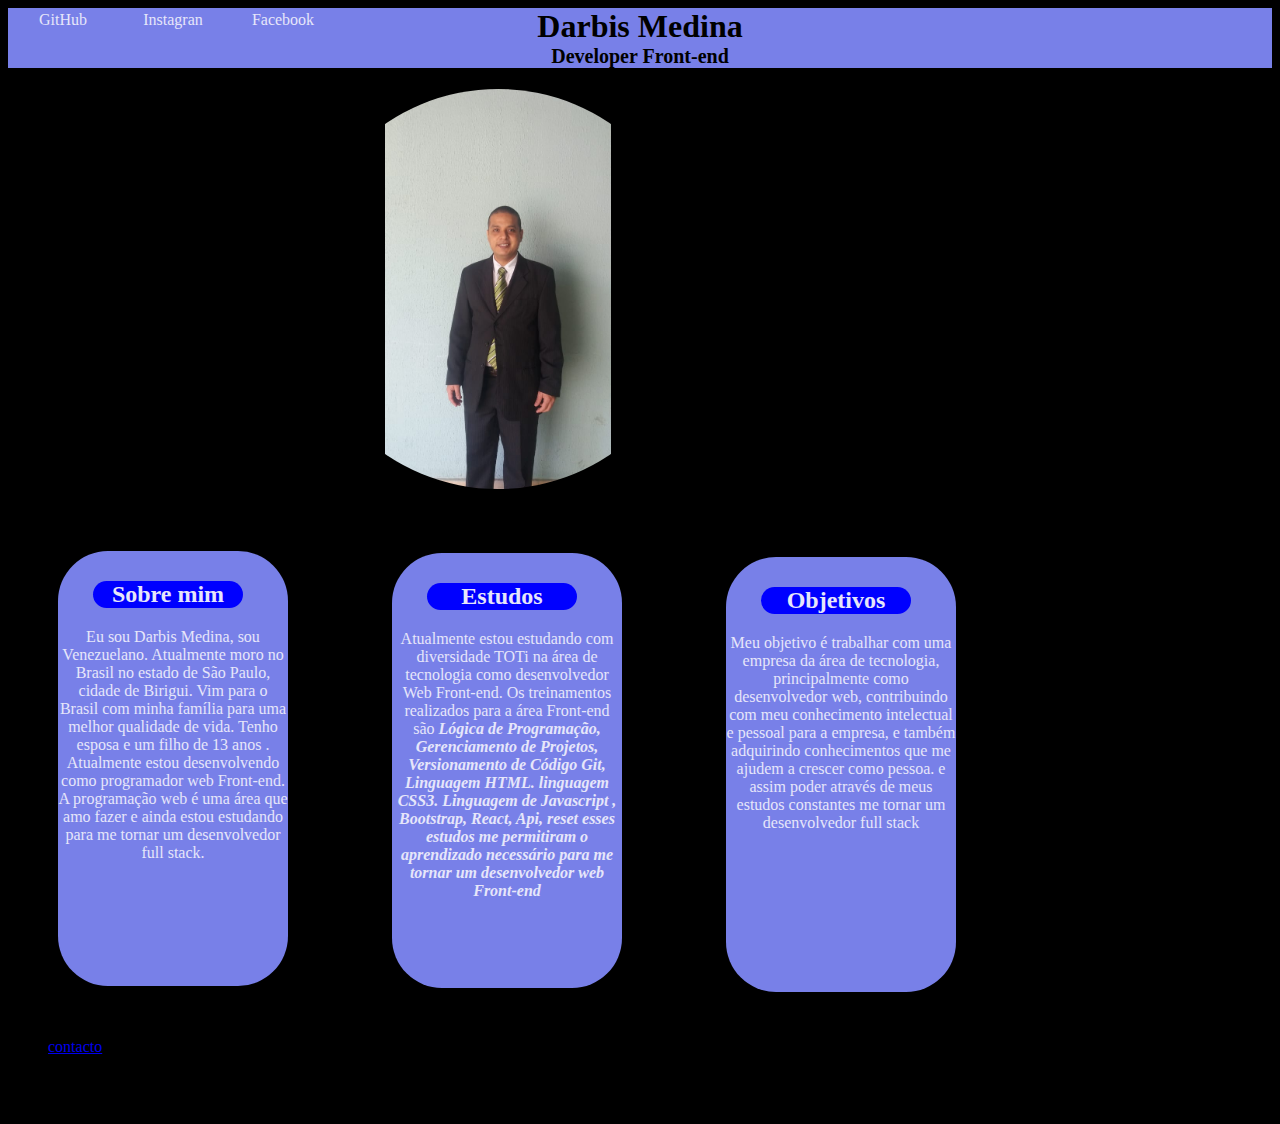
==== index.html @ d03bc84b "projeto css" ====
<html lang="PT-BR">
<head>
    <meta charset="UTF-8">
    <meta http-equiv="X-UA-Compatible" content="IE=edge">
    <meta name="viewport" content="width=device-width, initial-scale=1.0">
    <title>PORTAFOLIO</title>
    <link rel="stylesheet" href="css/projeto.CSS" type="text/css"/>





</head>

<body>
    <!--esta é o cabeçalho do header-->
<header>
    <div class="cabesalho"  >
        
<nav>
    
 <ul class="menu">
    <li class="Github">
    <a href=""> 
        <span class="github2">GitHub</span>

    </a>
    
    </li>

    <li class="instagram">
        <a href="https://www.instagram.com/darbisjmedina/" target="_blank" rel="noopener">
            <span class="instagran2">Instagran</span>
        </a>
    
    </li>
    <li class="facebook">
        <a href="https://www.facebook.com/darbis.medina.9" target="_blank" rel="noopener">

     <span class="facebook2">Facebook</span>

        </a>
    </li>
 </ul>

       
    
</nav>
<div class="titulo_nome">
<h1 class="titulo">
    
    <span class="titulo__principal">Darbis Medina</span>
    <span class="titulo__secundario">Developer Front-end</span>
</h1>
</div>
  </div>

</header>
<!--esso aqui é a main-->
<main>
    
    <figure class="foto">
        <img src="img/Darbis1.jpg" alt="foto Perfil" width="400" height="400">
    </figure>

    
        
     <div class="sobre div" >
         <div class="sobre__mim">
            <div class="titulo_sobre">
            <h2 class="todo_sobre">Sobre mim</h2>
            </div>
         
        
            <P class="Paragrafo__sobremim p">
                Eu sou Darbis Medina, sou Venezuelano. 
                Atualmente moro no Brasil no estado de São Paulo, cidade de Birigui. 
                Vim para o Brasil com minha família para uma melhor qualidade de vida. 
                Tenho esposa e um filho de 13 anos . Atualmente estou desenvolvendo como programador web Front-end. 
                A programação web é uma área que amo fazer e ainda estou estudando para me tornar um desenvolvedor full stack.
            </P>
     
    </div>
   </div>
        
    

   <div class="estudos div">
    <div class="sobre_estudos">
        <div class="titulo_estudos">
        <h2 class="meus_estudos">Estudos</h2>
         </div>
        
        <p class="paragrafo_estudos p">
            Atualmente estou estudando com diversidade TOTi na área de tecnologia como desenvolvedor Web Front-end. 
            Os treinamentos realizados para a área Front-end são 
           <strong> <em>Lógica de Programação, Gerenciamento de Projetos, Versionamento de Código Git, Linguagem HTML. linguagem CSS3. 
            Linguagem de Javascript , Bootstrap, React, Api, reset esses estudos me permitiram o aprendizado necessário para me tornar um desenvolvedor web Front-end</em></strong>

        </p>
    </div>
</div>

<div class="objetivo div">
       <div>
        <div class="todo_objetivo">
        <h2 class="titulo_objetivo">Objetivos</h2>
        </div>
        <p class="paragrafo_objetivo p">
            Meu objetivo é trabalhar com uma empresa da área de tecnologia, 
            principalmente como desenvolvedor web, contribuindo com meu conhecimento intelectual e pessoal para a empresa, 
            e também adquirindo conhecimentos que me ajudem a crescer como pessoa. 
            e assim poder através de meus estudos constantes me tornar um desenvolvedor full stack

        </p>
    </div>
</div>

</main>
<!--esso aqui é o footer-->
<footer>
<nav>
<ul>
<li><a href="https://mywhats.net/1395388" target="_blank" rel="nooppener">contacto</a></li>

<li><a href=""></a>linkden</li>

</ul>

<p>todos directos reservado</p>
</nav>

</footer>



 
    
</body>
</html>
---- css/projeto.CSS ----
body{
    background-color: black;
}

.cabesalho{
    background-color: #7880e8;
    text-align: center;
    margin: 0px 0px;
}
.titulo_nome{
  
}



.titulo__principal{
    display: block;
    font-size: 32px;
     text-align: center;
     position: relative;
     right:165px;
}
.titulo__secundario{
    font-size: 20px;
    

}

.menu{
    margin:0;
    padding:0;
    list-style-type:none;
}

.menu a{
    width:100px;
  text-decoration:none;
  text-align:center;
  color: lavender;
  padding:3px 5px;
  display:block;
}

.menu li{
    float:left;
    
}





.foto img {
    border-radius: 700px;
    position: relative;
    left: 250px;
    object-fit: contain;
    
}

.sobre{
    height: 425px;
    width:230px ;
    background-color:#7880e8 ;
    border-radius: 50px;
    margin-top: 10px;
    box-shadow:5px  1px 2px 0 rgb(0 0 0 /12%);
    padding-top: 10px;
    position: relative;
    left: 50px;
    

}

.sobre: hover{
    box-shadow:5px  1px 2px 0 rgb(0 0 0 /12%); ;

}


.p{
    color: lavender;
    
}


.div{
    display: inline-block;
    
}

.titulo_sobre{
    background-color: blue;
    color: lavender;
    border-radius: 50px;
    width: 150px;
    margin: left 20px;
    position: relative;
    left: 35px;

    
    
}

.todo_sobre{
    text-align: center;

}

.paragrafo__sobremim{
    text-align: center;
}

   .estudos{
    
    height: 425px;
    width:230px ;
    background-color:#7880e8 ;
    border-radius: 50px;
    margin-top: 10px;
    box-shadow:5px  1px 2px 0 rgb(0 0 0 /12%);
    padding-top: 10px;
    position: relative;
    top: 38px;
    left: 150px;
   
    
}

.titulo_estudos{
    background-color: blue;
    color: lavender;
    border-radius: 50px;
    width: 150px;
    margin: left 20px;
    position: relative;
    left: 35px;

}

.meus_estudos{
    text-align: center;
}
    
.paragrafo_estudos{
    text-align: center;

}


.objetivo{
    height: 425px;
    width:230px ;
    background-color:#7880e8 ;
    border-radius: 50px;
    margin-top: 10px;
    box-shadow:5px  1px 2px 0 rgb(0 0 0 /12%);
    padding-top: 10px;
    position: relative;
    left: 250px;
    bottom: 30px;
    

}

.todo_objetivo{

    background-color: blue;
    color: lavender;
    border-radius: 50px;
    width: 150px;
    margin: left 20px;
    position: relative;
    left: 35px;
}
    
.titulo_objetivo{

 text-align: center;
}

.paragrafo_objetivo{
    text-align: center;
}
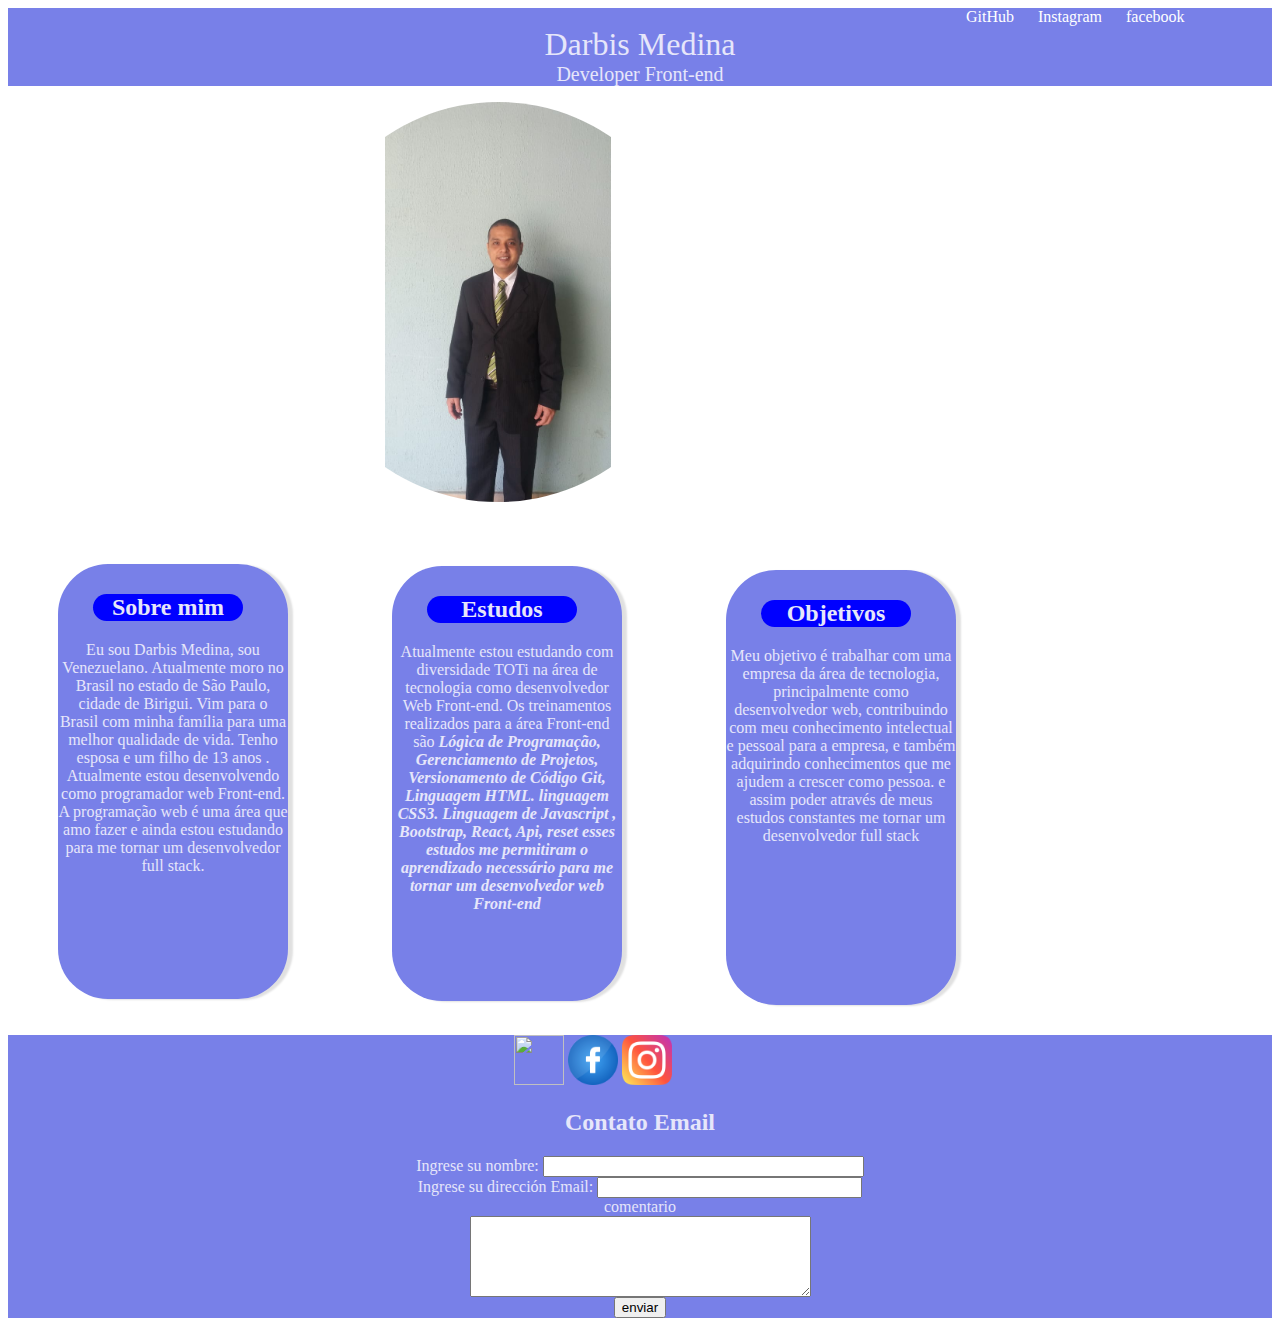
==== commit 45682e40: "projetocss" ====
--- a/index.html
+++ b/index.html
@@ -15,45 +15,28 @@
 <body>
     <!--esta é o cabeçalho do header-->
 <header>
-    <div class="cabesalho"  >
+    <div class="menu menuh">
         
-<nav>
+        <a href="https://github.com/darbismedina?tab=repositories" target="_blank">GitHub</a>
+        <a href="https://www.instagram.com/darbisjmedina/" target="_blank">Instagram</a>
+        <a href="https://www.facebook.com/darbis.medina.9" target="_blank">facebook</a>
+      
+    </div>
+      
+    <div class="titulo">
+
+        <span class="titulo1">Darbis Medina<span>
+        <span class="titulo2">Developer Front-end</span>
+
+
+    </div>
+
+
+      
     
- <ul class="menu">
-    <li class="Github">
-    <a href=""> 
-        <span class="github2">GitHub</span>
 
-    </a>
-    
-    </li>
 
-    <li class="instagram">
-        <a href="https://www.instagram.com/darbisjmedina/" target="_blank" rel="noopener">
-            <span class="instagran2">Instagran</span>
-        </a>
-    
-    </li>
-    <li class="facebook">
-        <a href="https://www.facebook.com/darbis.medina.9" target="_blank" rel="noopener">
 
-     <span class="facebook2">Facebook</span>
-
-        </a>
-    </li>
- </ul>
-
-       
-    
-</nav>
-<div class="titulo_nome">
-<h1 class="titulo">
-    
-    <span class="titulo__principal">Darbis Medina</span>
-    <span class="titulo__secundario">Developer Front-end</span>
-</h1>
-</div>
-  </div>
 
 </header>
 <!--esso aqui é a main-->
@@ -118,17 +101,34 @@
 
 </main>
 <!--esso aqui é o footer-->
-<footer>
-<nav>
-<ul>
-<li><a href="https://mywhats.net/1395388" target="_blank" rel="nooppener">contacto</a></li>
+<footer class="pe">
 
-<li><a href=""></a>linkden</li>
+<a href="https://mywhats.net/1395388" target="_blank" rel="nooppener"><img src="img/Whatsapp.png" alt="" class="img"></a>
+<a href="https://www.facebook.com/darbis.medina.9" target="_blank"><img src="img/facebook.png" alt="" class="img"></a>
+<a href="https://www.instagram.com/darbisjmedina/" target="_blank"><img src="img/instagram.png" alt="" class="img"></a>
 
-</ul>
 
-<p>todos directos reservado</p>
-</nav>
+
+
+
+
+<div class="contato">
+
+    <h2 class="h2">Contato Email</h2>
+<form action="mailto:reclamos@gmail.com" method="post" enctype="text/plain" class="formulario">
+  Ingrese su nombre: 
+  <input type="text" name="nombre" size="37">
+  <br>
+  Ingrese su dirección Email: 
+  <input type="text" name="dirección" size="30">
+  <br>
+  comentario
+  <br>
+  <textarea rows="5" cols="40" name="problema"></textarea>
+  <br>
+  <input type="submit" value="enviar">
+</form>
+</div>
 
 </footer>
 
--- a/css/projeto.CSS
+++ b/css/projeto.CSS
@@ -1,52 +1,62 @@
 
 
 body{
-    background-color: black;
-}
-
-.cabesalho{
-    background-color: #7880e8;
-    text-align: center;
-    margin: 0px 0px;
-}
-.titulo_nome{
-  
-}
-
-
-
-.titulo__principal{
+    
+}
+
+
+
+
+
+
+
+
+
+    
+.menu{
+    background-color:#7880e8 ;
+}
+
+
+.menuh a{
+    background-color:;
+    color: white;
+    text-decoration: none;
+    position: relative;
+    left: 75%;
+
+    width: 20px;
+    text-align: center;
+    padding: 10px;
+    
+}
+
+.menuh a:hover {
+   background-color: white;
+    color: #7880e8 ;
+}
+
+
+
+.titulo{
+    background-color:#7880e8 ;
+    
+}
+
+.titulo1{
+    font-size: 32px;
+    text-align: center;
     display: block;
-    font-size: 32px;
-     text-align: center;
-     position: relative;
-     right:165px;
-}
-.titulo__secundario{
+    color: lavender;
+}
+.titulo2{
     font-size: 20px;
-    
-
-}
-
-.menu{
-    margin:0;
-    padding:0;
-    list-style-type:none;
-}
-
-.menu a{
-    width:100px;
-  text-decoration:none;
-  text-align:center;
-  color: lavender;
-  padding:3px 5px;
-  display:block;
-}
-
-.menu li{
-    float:left;
-    
-}
+    display: block;
+    color: lavender;
+    
+}
+
+    
 
 
 
@@ -183,4 +193,29 @@
 
 .paragrafo_objetivo{
     text-align: center;
+}
+
+
+.pe{
+    background-color: #7880e8;
+
+
+}
+.contato  {
+    text-align: center;
+    
+}  
+.formulario {
+    color:lavender;
+
+}
+.h2{
+    color:lavender ;
+}
+
+.img{
+    width: 50px;
+    height: 50px;
+    position: relative;
+    left: 40%;
 }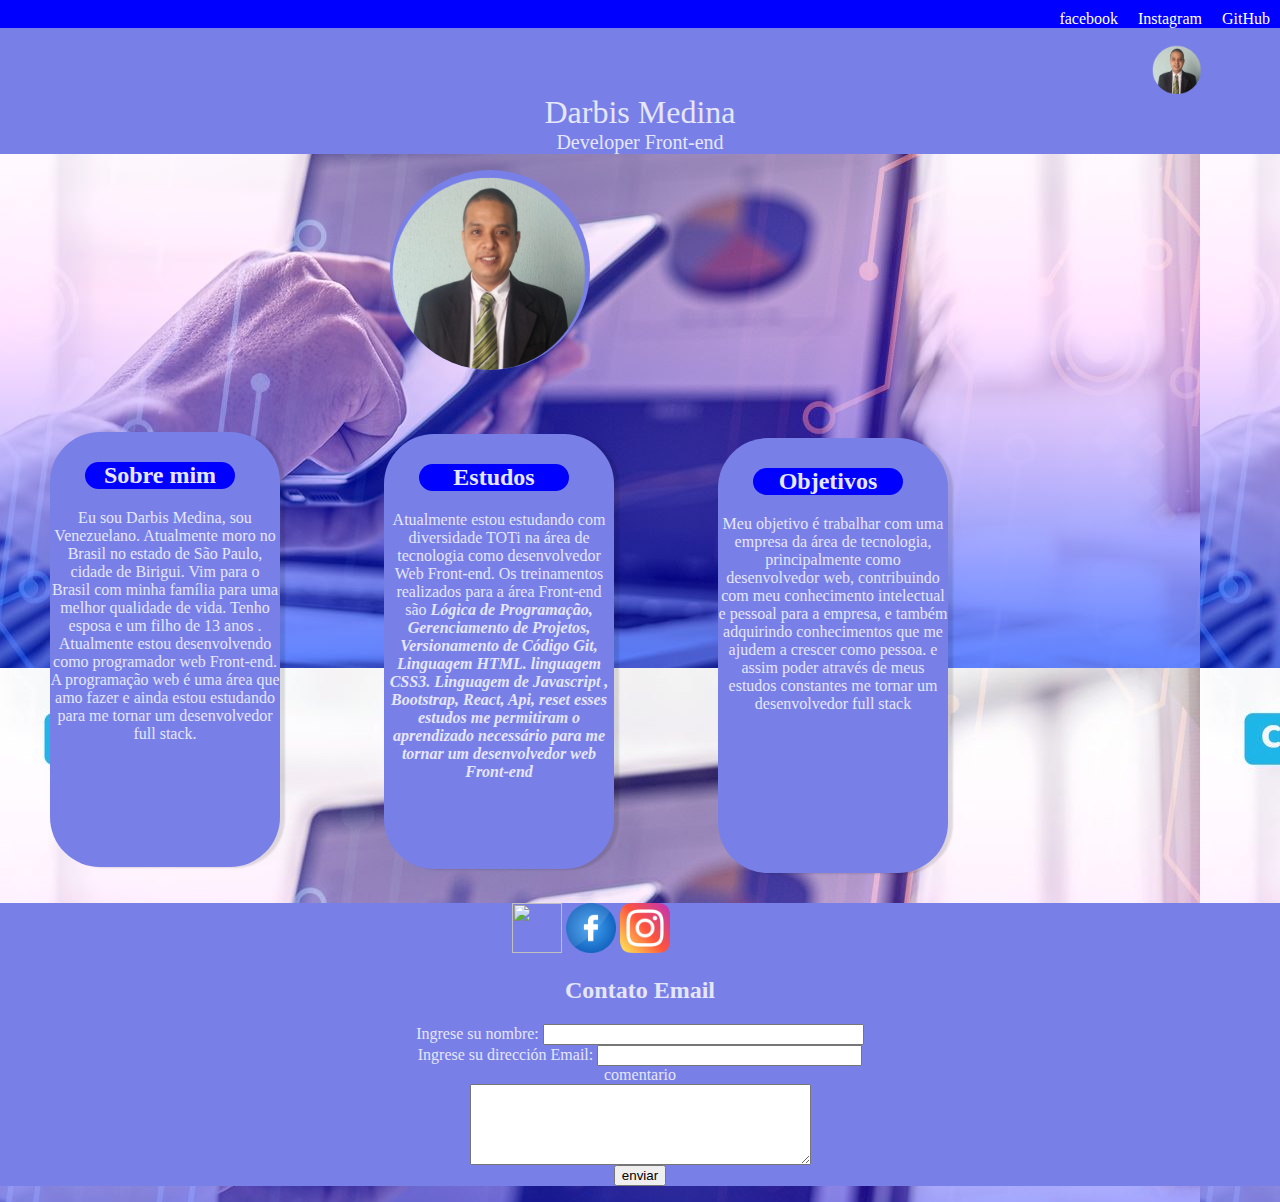
==== commit e3d595fd: "renovação do arquivo" ====
--- a/index.html
+++ b/index.html
@@ -7,7 +7,12 @@
     <link rel="stylesheet" href="css/projeto.CSS" type="text/css"/>
 
 
+<style>
+body{
+    background-image: url(img/aplicativo1.jpg);
+}
 
+</style>
 
 
 </head>
@@ -15,12 +20,18 @@
 <body>
     <!--esta é o cabeçalho do header-->
 <header>
-    <div class="menu menuh">
+    <nav class="menu menuh">
+        <div>
+    <ul class="menulista">
         
-        <a href="https://github.com/darbismedina?tab=repositories" target="_blank">GitHub</a>
-        <a href="https://www.instagram.com/darbisjmedina/" target="_blank">Instagram</a>
-        <a href="https://www.facebook.com/darbis.medina.9" target="_blank">facebook</a>
-      
+       <li> <a href="https://github.com/darbismedina?tab=repositories" target="_blank">GitHub</a></li>
+       <li> <a href="https://www.instagram.com/darbisjmedina/" target="_blank">Instagram</a></li>
+       <li> <a href="https://www.facebook.com/darbis.medina.9" target="_blank">facebook</a></li>
+    </ul>
+    <div class="avatar">
+        <img src="img/Darbis2.png" alt="">
+    </div>
+
     </div>
       
     <div class="titulo">
@@ -30,6 +41,7 @@
 
 
     </div>
+</nav>
 
 
       
@@ -43,7 +55,7 @@
 <main>
     
     <figure class="foto">
-        <img src="img/Darbis1.jpg" alt="foto Perfil" width="400" height="400">
+        <img src="img/Darbis2.png" alt="foto Perfil" width="200" height="200">
     </figure>
 
     
--- a/css/projeto.CSS
+++ b/css/projeto.CSS
@@ -1,6 +1,9 @@
 
 
 body{
+    margin: 0;
+
+
     
 }
 
@@ -17,14 +20,24 @@
     background-color:#7880e8 ;
 }
 
+.menu li{
+    list-style: none;
+    margin-top: 10px;
+  
+}
+ .menulista{
+    display: flex;
+    flex-direction: row-reverse;
+    background-color: blue
+    
+
+
+ }
 
 .menuh a{
     background-color:;
     color: white;
     text-decoration: none;
-    position: relative;
-    left: 75%;
-
     width: 20px;
     text-align: center;
     padding: 10px;
@@ -32,8 +45,27 @@
 }
 
 .menuh a:hover {
-   background-color: white;
-    color: #7880e8 ;
+   background-color:;
+    color: #8ff10e ;
+}
+
+.avatar{
+    background-color: yellow;
+    height: 50px;
+    width: 50px;
+    border-radius: 50%;
+    display: flex;
+    align-items: center;
+    justify-content: center;
+    position: relative;
+    left: 90%;
+
+}
+
+.avatar img{
+    height: 100%;
+    width: 100%;
+
 }
 
 
@@ -64,10 +96,16 @@
 
 .foto img {
     border-radius: 700px;
-    position: relative;
-    left: 250px;
+     position: relative;
+     left: 350px;
+    
     object-fit: contain;
     
+}
+
+.foto{
+    
+  
 }
 
 .sobre{
@@ -198,6 +236,8 @@
 
 .pe{
     background-color: #7880e8;
+    margin-bottom: 0px;
+
 
 
 }
@@ -218,4 +258,9 @@
     height: 50px;
     position: relative;
     left: 40%;
-}+}
+
+@media screen and (min-width:320px) {
+    
+}
+    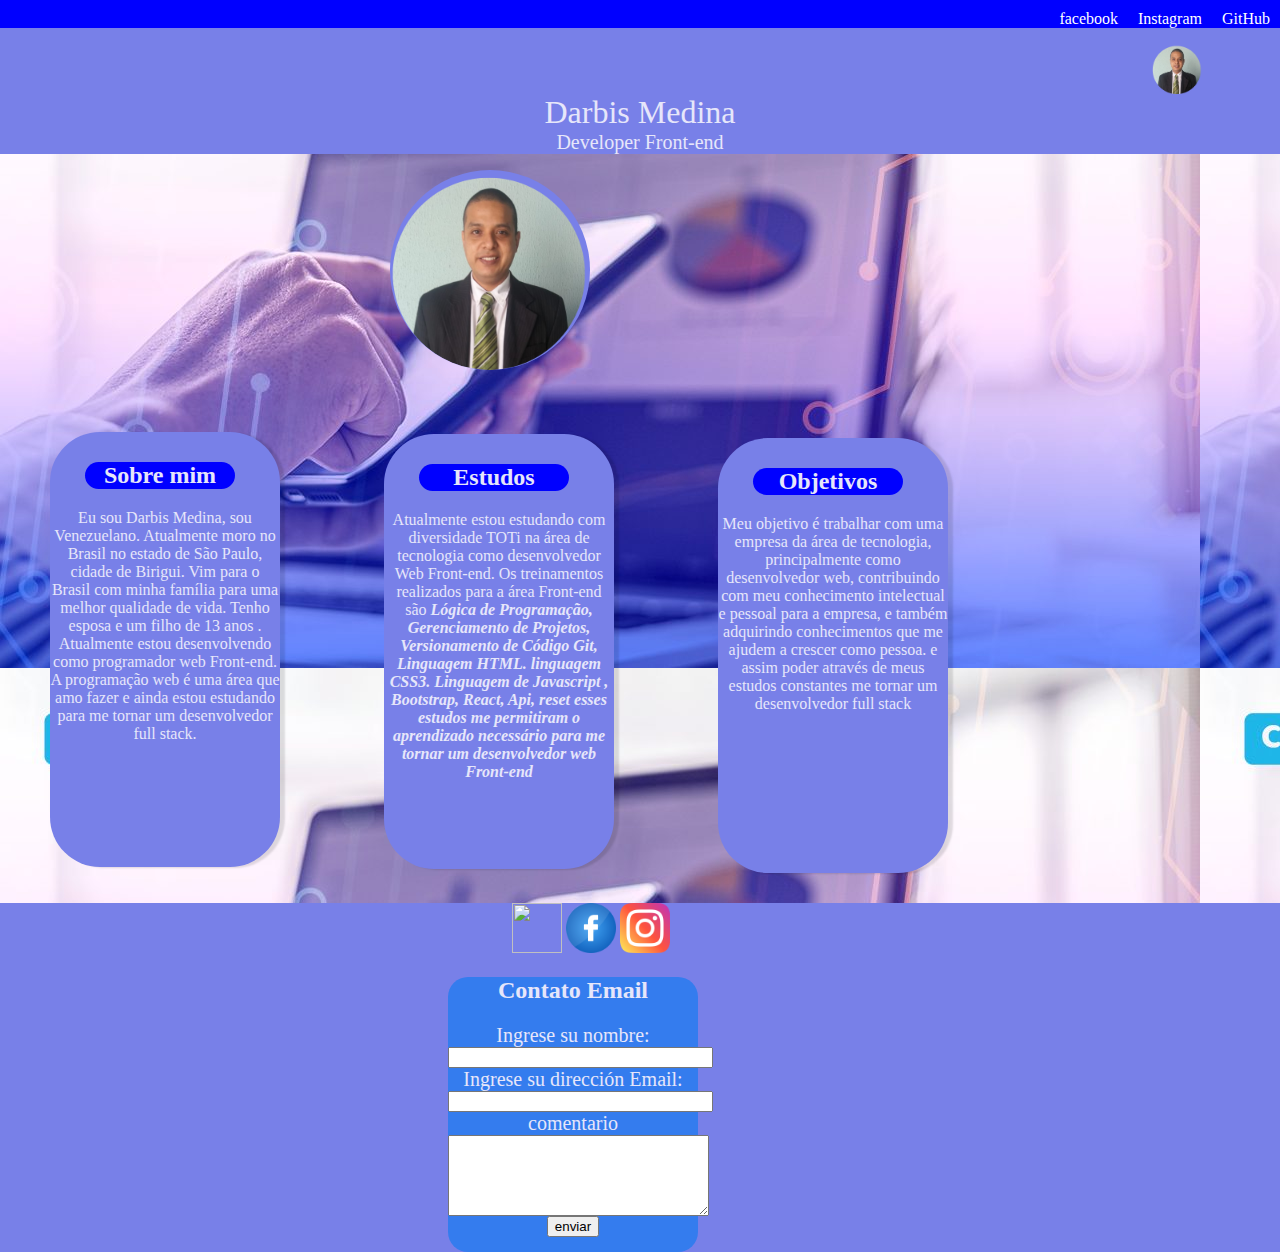
==== commit 8fa4b3bb: "renovacion formulario contato" ====
--- a/index.html
+++ b/index.html
@@ -5,6 +5,7 @@
     <meta name="viewport" content="width=device-width, initial-scale=1.0">
     <title>PORTAFOLIO</title>
     <link rel="stylesheet" href="css/projeto.CSS" type="text/css"/>
+    <link rel="stylesheet" href="css/formulariocontacto.css" type="text/css"/>
 
 
 <style>
@@ -129,14 +130,14 @@
     <h2 class="h2">Contato Email</h2>
 <form action="mailto:reclamos@gmail.com" method="post" enctype="text/plain" class="formulario">
   Ingrese su nombre: 
-  <input type="text" name="nombre" size="37">
+  <input type="text" name="nombre" size="30" class="">
   <br>
   Ingrese su dirección Email: 
   <input type="text" name="dirección" size="30">
   <br>
   comentario
   <br>
-  <textarea rows="5" cols="40" name="problema"></textarea>
+  <textarea rows="5" cols="30" name="problema"></textarea>
   <br>
   <input type="submit" value="enviar">
 </form>
--- a/css/projeto.CSS
+++ b/css/projeto.CSS
@@ -263,4 +263,8 @@
 @media screen and (min-width:320px) {
     
 }
+
+
+
+
     --- a/css/formulariocontacto.css
+++ b/css/formulariocontacto.css
@@ -0,0 +1,14 @@
+.contato{
+    background-color: 347cee;
+    height:275px ;
+    width: 250px;
+    border-radius: 20px;
+    position: relative;
+    left: 35%;
+    
+    
+}
+
+.formulario{
+    font-size: 20px;
+}
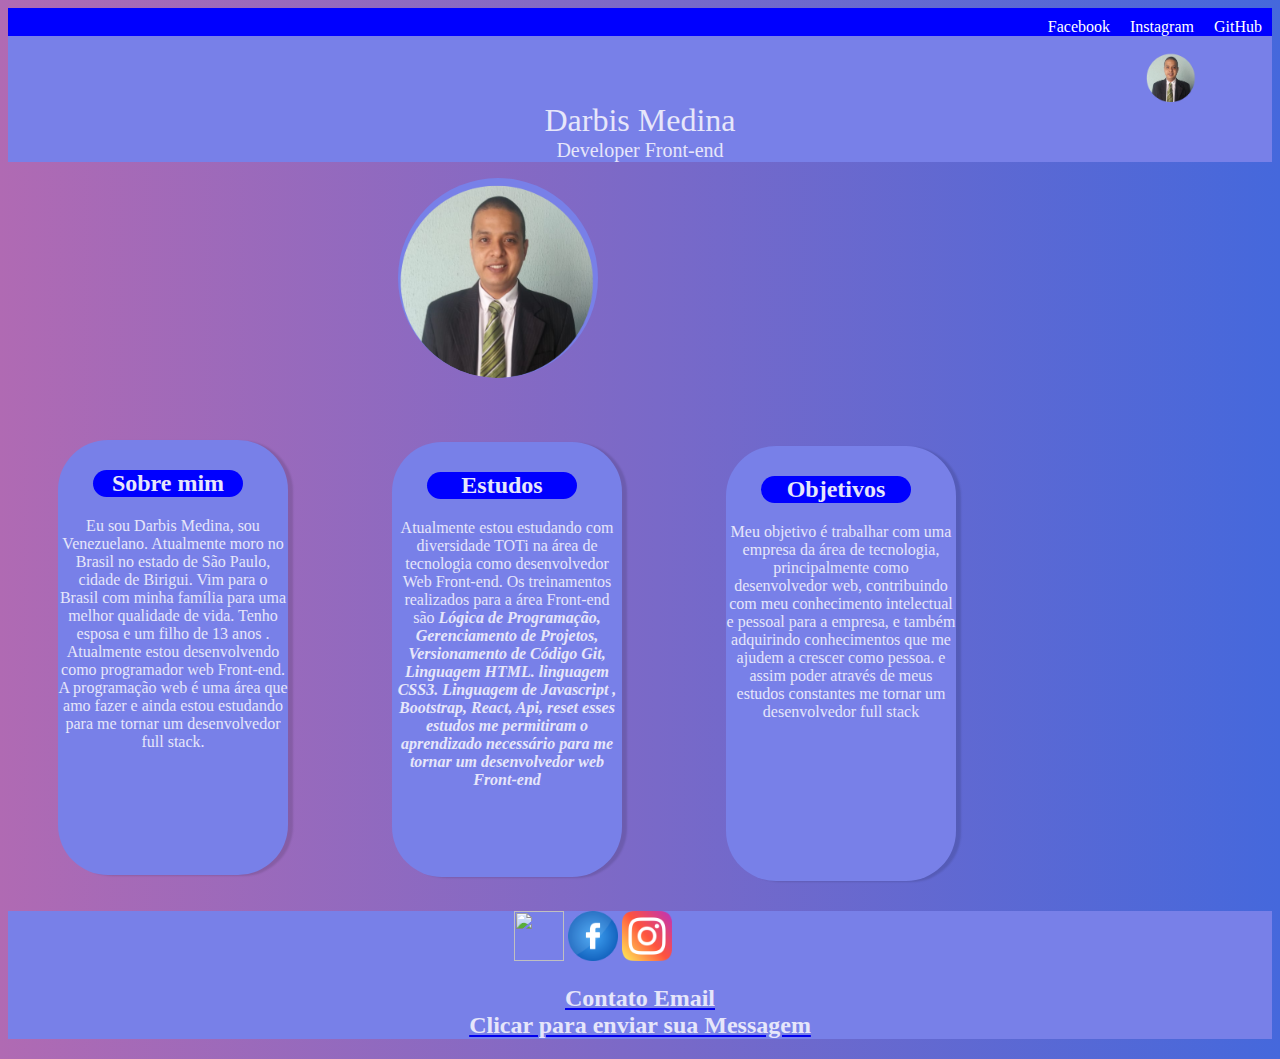
==== commit 39cbdff7: "modificação do cor de fondo do documento y modificação do formulario" ====
--- a/index.html
+++ b/index.html
@@ -5,13 +5,12 @@
     <meta name="viewport" content="width=device-width, initial-scale=1.0">
     <title>PORTAFOLIO</title>
     <link rel="stylesheet" href="css/projeto.CSS" type="text/css"/>
-    <link rel="stylesheet" href="css/formulariocontacto.css" type="text/css"/>
+   
 
 
 <style>
-body{
-    background-image: url(img/aplicativo1.jpg);
-}
+
+
 
 </style>
 
@@ -27,7 +26,7 @@
         
        <li> <a href="https://github.com/darbismedina?tab=repositories" target="_blank">GitHub</a></li>
        <li> <a href="https://www.instagram.com/darbisjmedina/" target="_blank">Instagram</a></li>
-       <li> <a href="https://www.facebook.com/darbis.medina.9" target="_blank">facebook</a></li>
+       <li> <a href="https://www.facebook.com/darbis.medina.9" target="_blank">Facebook</a></li>
     </ul>
     <div class="avatar">
         <img src="img/Darbis2.png" alt="">
@@ -127,21 +126,8 @@
 
 <div class="contato">
 
-    <h2 class="h2">Contato Email</h2>
-<form action="mailto:reclamos@gmail.com" method="post" enctype="text/plain" class="formulario">
-  Ingrese su nombre: 
-  <input type="text" name="nombre" size="30" class="">
-  <br>
-  Ingrese su dirección Email: 
-  <input type="text" name="dirección" size="30">
-  <br>
-  comentario
-  <br>
-  <textarea rows="5" cols="30" name="problema"></textarea>
-  <br>
-  <input type="submit" value="enviar">
-</form>
-</div>
+    <a href="Html/formulariocontato.html" target="_blank"><h2 class="h2">Contato Email<br>Clicar para enviar sua Messagem</h2></a>
+
 
 </footer>
 
--- a/css/projeto.CSS
+++ b/css/projeto.CSS
@@ -1,10 +1,8 @@
-
 
 body{
-    margin: 0;
-
-
-    
+    background: #4568DC;  /* fallback for old browsers */
+    background: -webkit-linear-gradient(to right, #B06AB3, #4568DC);  /* Chrome 10-25, Safari 5.1-6 */
+    background: linear-gradient(to right, #B06AB3, #4568DC); /* W3C, IE 10+/ Edge, Firefox 16+, Chrome 26+, Opera 12+, Safari 7+ */ 
 }
 
 
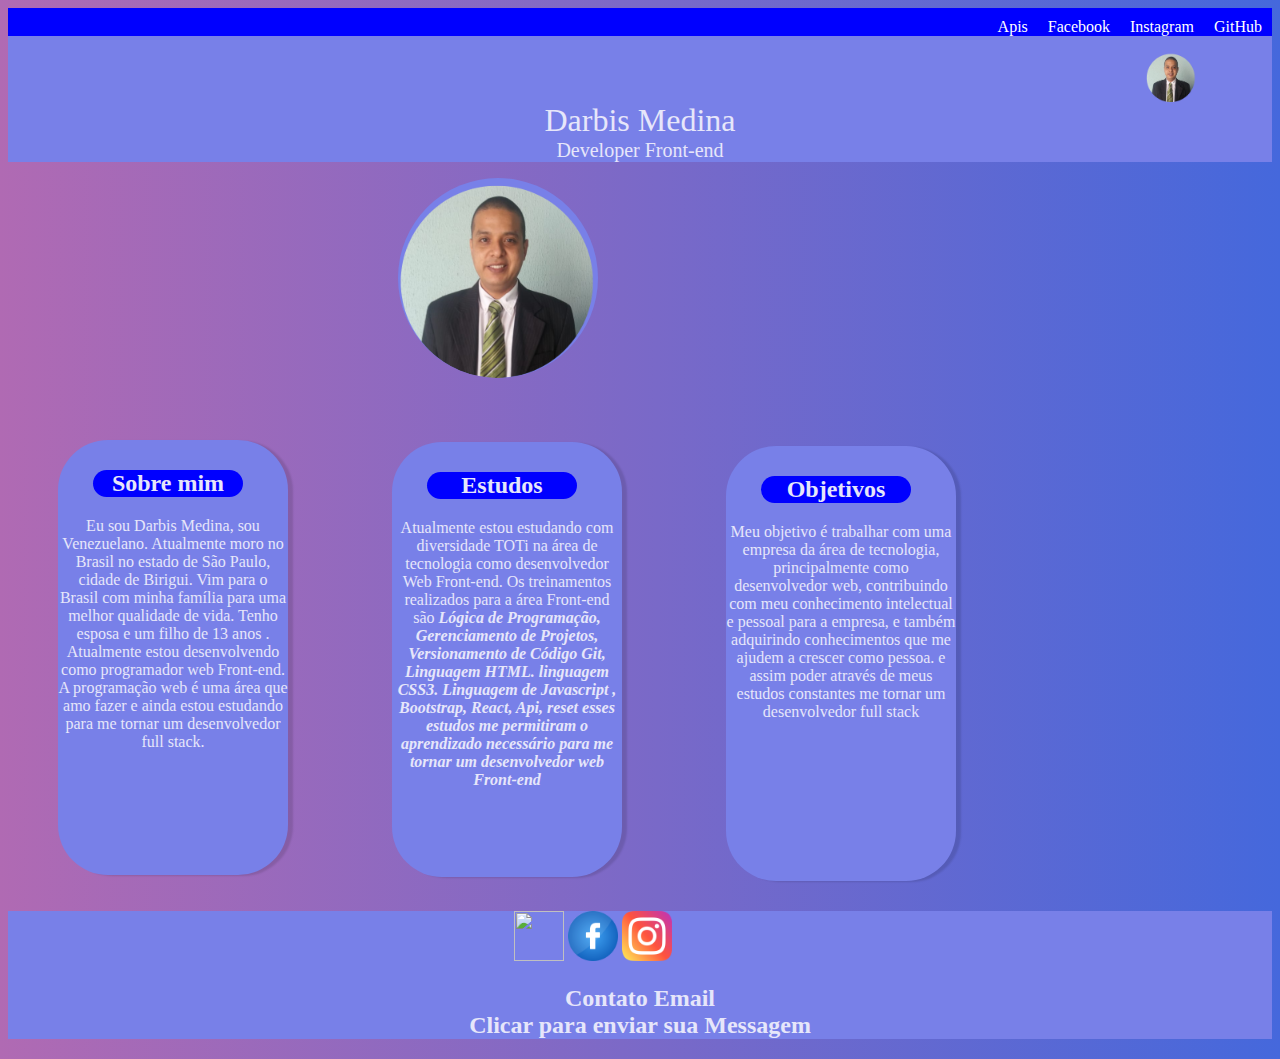
==== commit 21f1ed52: "fazendo ancora da Apis" ====
--- a/index.html
+++ b/index.html
@@ -27,6 +27,7 @@
        <li> <a href="https://github.com/darbismedina?tab=repositories" target="_blank">GitHub</a></li>
        <li> <a href="https://www.instagram.com/darbisjmedina/" target="_blank">Instagram</a></li>
        <li> <a href="https://www.facebook.com/darbis.medina.9" target="_blank">Facebook</a></li>
+       <li> <a href="Html/Apis.html" target="_blank">Apis</a></li>
     </ul>
     <div class="avatar">
         <img src="img/Darbis2.png" alt="">
--- a/css/projeto.CSS
+++ b/css/projeto.CSS
@@ -241,8 +241,21 @@
 }
 .contato  {
     text-align: center;
-    
-}  
+
+   
+}
+
+.contato a:hover{
+    background-color:;
+    color: #8ff10e ;
+    
+}
+
+.contato a:link{
+    text-decoration: none;
+    
+}
+
 .formulario {
     color:lavender;
 
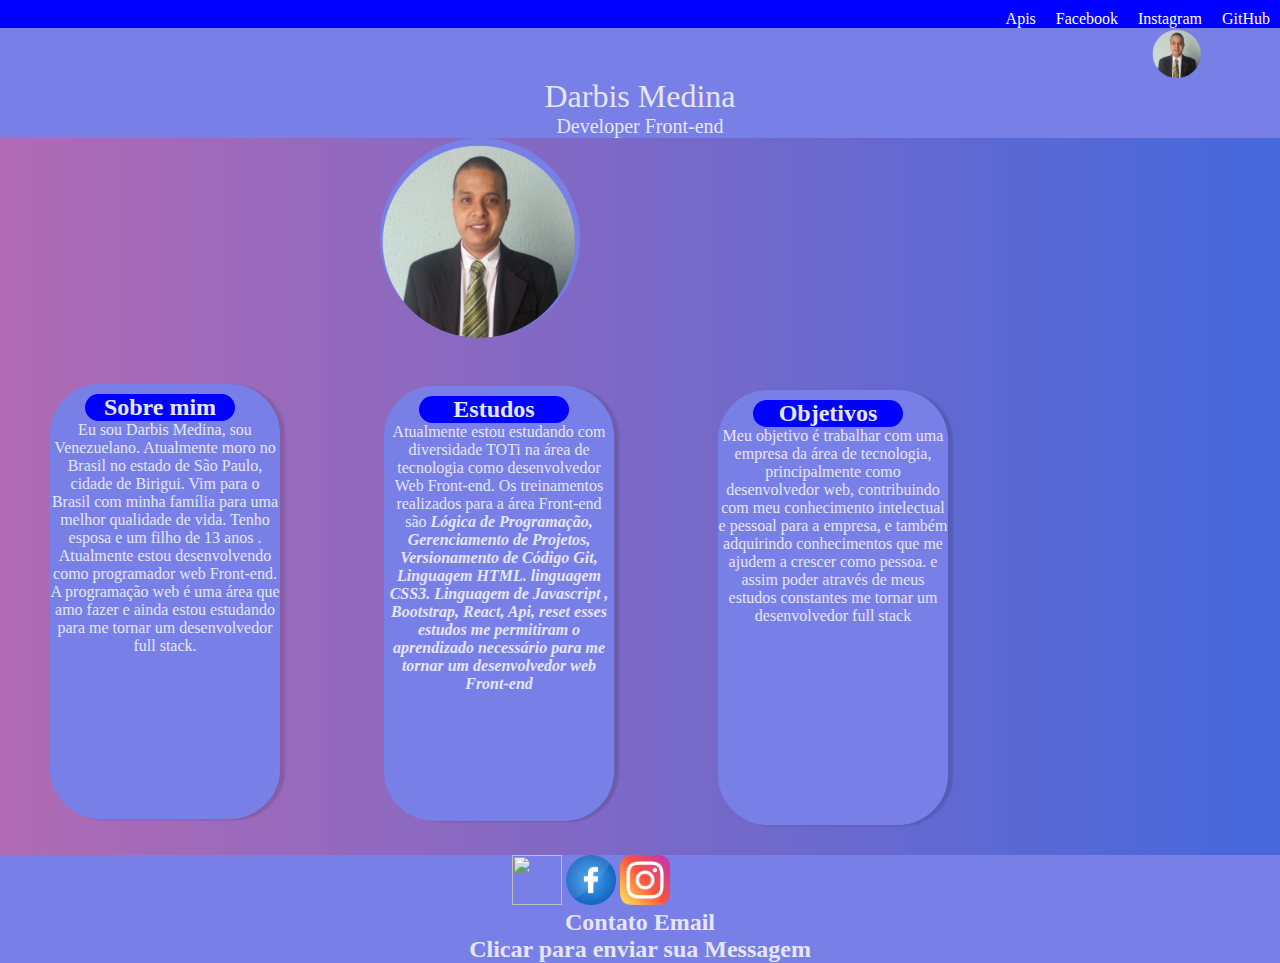
==== commit 1192d91b: "fazendo resposivo o site" ====
--- a/index.html
+++ b/index.html
@@ -1,140 +1,140 @@
-<html lang="PT-BR">
-<head>
-    <meta charset="UTF-8">
-    <meta http-equiv="X-UA-Compatible" content="IE=edge">
-    <meta name="viewport" content="width=device-width, initial-scale=1.0">
-    <title>PORTAFOLIO</title>
-    <link rel="stylesheet" href="css/projeto.CSS" type="text/css"/>
-   
-
-
-<style>
-
-
-
-</style>
-
-
-</head>
-
-<body>
-    <!--esta é o cabeçalho do header-->
-<header>
-    <nav class="menu menuh">
-        <div>
-    <ul class="menulista">
-        
-       <li> <a href="https://github.com/darbismedina?tab=repositories" target="_blank">GitHub</a></li>
-       <li> <a href="https://www.instagram.com/darbisjmedina/" target="_blank">Instagram</a></li>
-       <li> <a href="https://www.facebook.com/darbis.medina.9" target="_blank">Facebook</a></li>
-       <li> <a href="Html/Apis.html" target="_blank">Apis</a></li>
-    </ul>
-    <div class="avatar">
-        <img src="img/Darbis2.png" alt="">
-    </div>
-
-    </div>
-      
-    <div class="titulo">
-
-        <span class="titulo1">Darbis Medina<span>
-        <span class="titulo2">Developer Front-end</span>
-
-
-    </div>
-</nav>
-
-
-      
-    
-
-
-
-
-</header>
-<!--esso aqui é a main-->
-<main>
-    
-    <figure class="foto">
-        <img src="img/Darbis2.png" alt="foto Perfil" width="200" height="200">
-    </figure>
-
-    
-        
-     <div class="sobre div" >
-         <div class="sobre__mim">
-            <div class="titulo_sobre">
-            <h2 class="todo_sobre">Sobre mim</h2>
-            </div>
-         
-        
-            <P class="Paragrafo__sobremim p">
-                Eu sou Darbis Medina, sou Venezuelano. 
-                Atualmente moro no Brasil no estado de São Paulo, cidade de Birigui. 
-                Vim para o Brasil com minha família para uma melhor qualidade de vida. 
-                Tenho esposa e um filho de 13 anos . Atualmente estou desenvolvendo como programador web Front-end. 
-                A programação web é uma área que amo fazer e ainda estou estudando para me tornar um desenvolvedor full stack.
-            </P>
-     
-    </div>
-   </div>
-        
-    
-
-   <div class="estudos div">
-    <div class="sobre_estudos">
-        <div class="titulo_estudos">
-        <h2 class="meus_estudos">Estudos</h2>
-         </div>
-        
-        <p class="paragrafo_estudos p">
-            Atualmente estou estudando com diversidade TOTi na área de tecnologia como desenvolvedor Web Front-end. 
-            Os treinamentos realizados para a área Front-end são 
-           <strong> <em>Lógica de Programação, Gerenciamento de Projetos, Versionamento de Código Git, Linguagem HTML. linguagem CSS3. 
-            Linguagem de Javascript , Bootstrap, React, Api, reset esses estudos me permitiram o aprendizado necessário para me tornar um desenvolvedor web Front-end</em></strong>
-
-        </p>
-    </div>
-</div>
-
-<div class="objetivo div">
-       <div>
-        <div class="todo_objetivo">
-        <h2 class="titulo_objetivo">Objetivos</h2>
-        </div>
-        <p class="paragrafo_objetivo p">
-            Meu objetivo é trabalhar com uma empresa da área de tecnologia, 
-            principalmente como desenvolvedor web, contribuindo com meu conhecimento intelectual e pessoal para a empresa, 
-            e também adquirindo conhecimentos que me ajudem a crescer como pessoa. 
-            e assim poder através de meus estudos constantes me tornar um desenvolvedor full stack
-
-        </p>
-    </div>
-</div>
-
-</main>
-<!--esso aqui é o footer-->
-<footer class="pe">
-
-<a href="https://mywhats.net/1395388" target="_blank" rel="nooppener"><img src="img/Whatsapp.png" alt="" class="img"></a>
-<a href="https://www.facebook.com/darbis.medina.9" target="_blank"><img src="img/facebook.png" alt="" class="img"></a>
-<a href="https://www.instagram.com/darbisjmedina/" target="_blank"><img src="img/instagram.png" alt="" class="img"></a>
-
-
-
-
-
-
-<div class="contato">
-
-    <a href="Html/formulariocontato.html" target="_blank"><h2 class="h2">Contato Email<br>Clicar para enviar sua Messagem</h2></a>
-
-
-</footer>
-
-
-
- 
-    
-</body>
+<html lang="PT-BR">
+<head>
+    <meta charset="UTF-8">
+    <meta http-equiv="X-UA-Compatible" content="IE=edge">
+    <meta name="viewport" content="width=device-width, initial-scale=1.0">
+    <title>PORTAFOLIO</title>
+    <link rel="stylesheet" href="css/projeto.CSS" type="text/css"/>
+   
+
+
+<style>
+
+
+
+</style>
+
+
+</head>
+
+<body>
+    <!--esta é o cabeçalho do header-->
+<header>
+    <nav class="menu menuh">
+        <div>
+    <ul class="menulista">
+        
+       <li> <a href="https://github.com/darbismedina?tab=repositories" target="_blank">GitHub</a></li>
+       <li> <a href="https://www.instagram.com/darbisjmedina/" target="_blank">Instagram</a></li>
+       <li> <a href="https://www.facebook.com/darbis.medina.9" target="_blank">Facebook</a></li>
+       <li> <a href="Html/Apis.html" target="_blank">Apis</a></li>
+    </ul>
+    <div class="avatar">
+        <img src="img/Darbis2.png" alt="">
+    </div>
+
+    </div>
+      
+    <div class="titulo">
+
+        <span class="titulo1">Darbis Medina<span>
+        <span class="titulo2">Developer Front-end</span>
+
+
+    </div>
+</nav>
+
+
+      
+    
+
+
+
+
+</header>
+<!--esso aqui é a main-->
+<main>
+    
+    <figure class="foto">
+        <img src="img/Darbis2.png" alt="foto Perfil" width="200" height="200">
+    </figure>
+
+    
+        
+     <div class="sobre div" >
+         <div class="sobre__mim">
+            <div class="titulo_sobre">
+            <h2 class="todo_sobre">Sobre mim</h2>
+        </div>
+         
+        
+            <P class="Paragrafo__sobremim p">
+                Eu sou Darbis Medina, sou Venezuelano. 
+                Atualmente moro no Brasil no estado de São Paulo, cidade de Birigui. 
+                Vim para o Brasil com minha família para uma melhor qualidade de vida. 
+                Tenho esposa e um filho de 13 anos . Atualmente estou desenvolvendo como programador web Front-end. 
+                A programação web é uma área que amo fazer e ainda estou estudando para me tornar um desenvolvedor full stack.
+            </P>
+     
+    </div>
+   </div>
+        
+    
+
+   <div class="estudos div">
+    <div class="sobre_estudos">
+        <div class="titulo_estudos">
+        <h2 class="meus_estudos">Estudos</h2>
+         </div>
+        
+        <p class="paragrafo_estudos p">
+            Atualmente estou estudando com diversidade TOTi na área de tecnologia como desenvolvedor Web Front-end. 
+            Os treinamentos realizados para a área Front-end são 
+           <strong> <em>Lógica de Programação, Gerenciamento de Projetos, Versionamento de Código Git, Linguagem HTML. linguagem CSS3. 
+            Linguagem de Javascript , Bootstrap, React, Api, reset esses estudos me permitiram o aprendizado necessário para me tornar um desenvolvedor web Front-end</em></strong>
+
+        </p>
+    </div>
+</div>
+
+<div class="objetivo div">
+       <div>
+        <div class="todo_objetivo">
+        <h2 class="titulo_objetivo">Objetivos</h2>
+        </div>
+        <p class="paragrafo_objetivo p">
+            Meu objetivo é trabalhar com uma empresa da área de tecnologia, 
+            principalmente como desenvolvedor web, contribuindo com meu conhecimento intelectual e pessoal para a empresa, 
+            e também adquirindo conhecimentos que me ajudem a crescer como pessoa. 
+            e assim poder através de meus estudos constantes me tornar um desenvolvedor full stack
+
+        </p>
+    </div>
+</div>
+
+</main>
+<!--esso aqui é o footer-->
+<footer class="pe">
+
+<a href="https://mywhats.net/1395388" target="_blank" rel="nooppener"><img src="img/Whatsapp.png" alt="" class="img"></a>
+<a href="https://www.facebook.com/darbis.medina.9" target="_blank"><img src="img/facebook.png" alt="" class="img"></a>
+<a href="https://www.instagram.com/darbisjmedina/" target="_blank"><img src="img/instagram.png" alt="" class="img"></a>
+
+
+
+
+
+
+<div class="contato">
+
+    <a href="Html/formulariocontato.html" target="_blank" class="ancora"><h2 class="h2">Contato Email<br>Clicar para enviar sua Messagem</h2></a>
+
+
+</footer>
+
+
+
+ 
+   
+</body>
 </html>--- a/css/projeto.CSS
+++ b/css/projeto.CSS
@@ -1,281 +1,376 @@
-
-body{
-    background: #4568DC;  /* fallback for old browsers */
-    background: -webkit-linear-gradient(to right, #B06AB3, #4568DC);  /* Chrome 10-25, Safari 5.1-6 */
-    background: linear-gradient(to right, #B06AB3, #4568DC); /* W3C, IE 10+/ Edge, Firefox 16+, Chrome 26+, Opera 12+, Safari 7+ */ 
-}
-
-
-
-
-
-
-
-
-
-    
-.menu{
-    background-color:#7880e8 ;
-}
-
-.menu li{
-    list-style: none;
-    margin-top: 10px;
-  
-}
- .menulista{
-    display: flex;
-    flex-direction: row-reverse;
-    background-color: blue
-    
-
-
- }
-
-.menuh a{
-    background-color:;
-    color: white;
-    text-decoration: none;
-    width: 20px;
-    text-align: center;
-    padding: 10px;
-    
-}
-
-.menuh a:hover {
-   background-color:;
-    color: #8ff10e ;
-}
-
-.avatar{
-    background-color: yellow;
-    height: 50px;
-    width: 50px;
-    border-radius: 50%;
-    display: flex;
-    align-items: center;
-    justify-content: center;
-    position: relative;
-    left: 90%;
-
-}
-
-.avatar img{
-    height: 100%;
-    width: 100%;
-
-}
-
-
-
-.titulo{
-    background-color:#7880e8 ;
-    
-}
-
-.titulo1{
-    font-size: 32px;
-    text-align: center;
-    display: block;
-    color: lavender;
-}
-.titulo2{
-    font-size: 20px;
-    display: block;
-    color: lavender;
-    
-}
-
-    
-
-
-
-
-
-.foto img {
-    border-radius: 700px;
-     position: relative;
-     left: 350px;
-    
-    object-fit: contain;
-    
-}
-
-.foto{
-    
-  
-}
-
-.sobre{
-    height: 425px;
-    width:230px ;
-    background-color:#7880e8 ;
-    border-radius: 50px;
-    margin-top: 10px;
-    box-shadow:5px  1px 2px 0 rgb(0 0 0 /12%);
-    padding-top: 10px;
-    position: relative;
-    left: 50px;
-    
-
-}
-
-.sobre: hover{
-    box-shadow:5px  1px 2px 0 rgb(0 0 0 /12%); ;
-
-}
-
-
-.p{
-    color: lavender;
-    
-}
-
-
-.div{
-    display: inline-block;
-    
-}
-
-.titulo_sobre{
-    background-color: blue;
-    color: lavender;
-    border-radius: 50px;
-    width: 150px;
-    margin: left 20px;
-    position: relative;
-    left: 35px;
-
-    
-    
-}
-
-.todo_sobre{
-    text-align: center;
-
-}
-
-.paragrafo__sobremim{
-    text-align: center;
-}
-
-   .estudos{
-    
-    height: 425px;
-    width:230px ;
-    background-color:#7880e8 ;
-    border-radius: 50px;
-    margin-top: 10px;
-    box-shadow:5px  1px 2px 0 rgb(0 0 0 /12%);
-    padding-top: 10px;
-    position: relative;
-    top: 38px;
-    left: 150px;
-   
-    
-}
-
-.titulo_estudos{
-    background-color: blue;
-    color: lavender;
-    border-radius: 50px;
-    width: 150px;
-    margin: left 20px;
-    position: relative;
-    left: 35px;
-
-}
-
-.meus_estudos{
-    text-align: center;
-}
-    
-.paragrafo_estudos{
-    text-align: center;
-
-}
-
-
-.objetivo{
-    height: 425px;
-    width:230px ;
-    background-color:#7880e8 ;
-    border-radius: 50px;
-    margin-top: 10px;
-    box-shadow:5px  1px 2px 0 rgb(0 0 0 /12%);
-    padding-top: 10px;
-    position: relative;
-    left: 250px;
-    bottom: 30px;
-    
-
-}
-
-.todo_objetivo{
-
-    background-color: blue;
-    color: lavender;
-    border-radius: 50px;
-    width: 150px;
-    margin: left 20px;
-    position: relative;
-    left: 35px;
-}
-    
-.titulo_objetivo{
-
- text-align: center;
-}
-
-.paragrafo_objetivo{
-    text-align: center;
-}
-
-
-.pe{
-    background-color: #7880e8;
-    margin-bottom: 0px;
-
-
-
-}
-.contato  {
-    text-align: center;
-
-   
-}
-
-.contato a:hover{
-    background-color:;
-    color: #8ff10e ;
-    
-}
-
-.contato a:link{
-    text-decoration: none;
-    
-}
-
-.formulario {
-    color:lavender;
-
-}
-.h2{
-    color:lavender ;
-}
-
-.img{
-    width: 50px;
-    height: 50px;
-    position: relative;
-    left: 40%;
-}
-
-@media screen and (min-width:320px) {
-    
-}
-
-
-
-
-    +*{
+    margin: 0;
+    padding: 0;
+}
+
+
+body{
+    background: #4568DC;  /* fallback for old browsers */
+    background: -webkit-linear-gradient(to right, #B06AB3, #4568DC);  /* Chrome 10-25, Safari 5.1-6 */
+    background: linear-gradient(to right, #B06AB3, #4568DC); /* W3C, IE 10+/ Edge, Firefox 16+, Chrome 26+, Opera 12+, Safari 7+ */ 
+}
+
+
+
+
+
+
+
+
+
+    
+.menu{
+    background-color:#7880e8 ;
+}
+
+.menu li{
+    list-style: none;
+    margin-top: 10px;
+  
+}
+ .menulista{
+    display: flex;
+    flex-direction: row-reverse;
+    background-color: blue
+    
+
+
+ }
+
+.menuh a{
+    
+    color: white;
+    text-decoration: none;
+    width: 20px;
+    text-align: center;
+    padding: 10px;
+    
+}
+
+.menuh a:hover {
+   
+    color: #8ff10e ;
+}
+
+.avatar{
+    background-color: yellow;
+    height: 50px;
+    width: 50px;
+    border-radius: 50%;
+    display: flex;
+    align-items: center;
+    justify-content: center;
+    position: relative;
+    left: 90%;
+
+}
+
+.avatar img{
+    height: 100%;
+    width: 100%;
+
+}
+
+
+
+
+
+.titulo{
+    background-color:#7880e8 ;
+    
+}
+
+.titulo1{
+    font-size: 32px;
+    text-align: center;
+    display: block;
+    color: lavender;
+}
+.titulo2{
+    font-size: 20px;
+    display: block;
+    color: lavender;
+    
+}
+
+    
+
+
+
+
+
+.foto img {
+    border-radius: 700px;
+     position: relative;
+     left: 380px;
+    
+    object-fit: contain;
+    
+}
+
+
+
+.sobre{
+    height: 425px;
+    width:230px ;
+    background-color:#7880e8 ;
+    border-radius: 50px;
+    margin-top: 10px;
+    box-shadow:5px  1px 2px 0 rgb(0 0 0 /12%);
+    padding-top: 10px;
+    position: relative;
+    left: 50px;
+    
+
+}
+
+.sobre hover{
+    box-shadow:5px  1px 2px 0 rgb(0 0 0 /12%); 
+
+}
+
+
+.p{
+    color: lavender;
+    
+}
+
+
+.div{
+    display: inline-block;
+    
+}
+
+.titulo_sobre{
+    background-color: blue;
+    color: lavender;
+    border-radius: 50px;
+    width: 150px;
+    margin: left 20px;
+    position: relative;
+    left: 35px;
+
+    
+    
+}
+
+.todo_sobre{
+    text-align: center;
+
+}
+
+.paragrafo__sobremim{
+    text-align: center;
+}
+
+   .estudos{
+    
+    height: 425px;
+    width:230px ;
+    background-color:#7880e8 ;
+    border-radius: 50px;
+    margin-top: 10px;
+    box-shadow:5px  1px 2px 0 rgb(0 0 0 /12%);
+    padding-top: 10px;
+    position: relative;
+    top: 38px;
+    left: 150px;
+   
+    
+}
+
+.titulo_estudos{
+    background-color: blue;
+    color: lavender;
+    border-radius: 50px;
+    width: 150px;
+    margin: left 20px;
+    position: relative;
+    left: 35px;
+
+}
+
+.meus_estudos{
+    text-align: center;
+}
+    
+.paragrafo_estudos{
+    text-align: center;
+
+}
+
+
+.objetivo{
+    height: 425px;
+    width:230px ;
+    background-color:#7880e8 ;
+    border-radius: 50px;
+    margin-top: 10px;
+    box-shadow:5px  1px 2px 0 rgb(0 0 0 /12%);
+    padding-top: 10px;
+    position: relative;
+    left: 250px;
+    bottom: 30px;
+    
+
+}
+
+.todo_objetivo{
+
+    background-color: blue;
+    color: lavender;
+    border-radius: 50px;
+    width: 150px;
+    margin: left 20px;
+    position: relative;
+    left: 35px;
+}
+    
+.titulo_objetivo{
+
+ text-align: center;
+}
+
+.paragrafo_objetivo{
+    text-align: center;
+}
+
+
+.pe{
+    background-color: #7880e8;
+    margin-bottom: 0px;
+
+
+
+}
+.contato  {
+    text-align: center;
+
+   
+}
+
+.contato a:hover{
+    
+    color: #8ff10e ;
+    
+}
+
+.contato a:link{
+    text-decoration: none;
+    
+}
+
+.formulario {
+    color:lavender;
+
+}
+.h2{
+    color:lavender ;
+}
+
+.img{
+    width: 50px;
+    height: 50px;
+    position: relative;
+    left: 40%;
+}
+
+
+@media screen and (max-width:768px) {
+
+    .menu li{
+        text-align: center;
+        float: none;
+        width: 100%;
+        
+    }
+
+    .avatar {
+     
+        position: relative;
+        left:  50%;
+   
+}
+
+.foto img{
+    position: relative;
+ left: 30%;
+}
+
+.sobre{
+    position: relative;
+    right: 30%;
+    margin-right: 5%;
+
+}
+
+.estudos{
+    position: relative;
+    right: 30%;
+    
+
+}
+
+.objetivo{
+    position: relative;
+left: 30%;
+margin-top: 90px;
+
+}
+
+
+  
+    
+}
+
+    @media screen and (max-width:600px) {
+
+        .menu li{
+            text-align: center;
+            float: none;
+            width: 100%;
+           
+            
+        }
+
+        .avatar {
+         
+            position: relative;
+            left: 40% ;
+       
+    }
+
+    .foto img{
+        position: relative;
+     left: 12%;
+    }
+
+    .sobre{
+        position: relative;
+    left: 9%;
+    
+    }
+
+    .estudos{
+        position: relative;
+    left: 9%;
+    
+    }
+
+    .objetivo{
+        position: relative;
+    left: 9%;
+    margin-top: 90px;
+    
+    }
+
+    .pe img{
+
+        position: relative;
+        left:20%;
+    }
+
+
+
+
+}